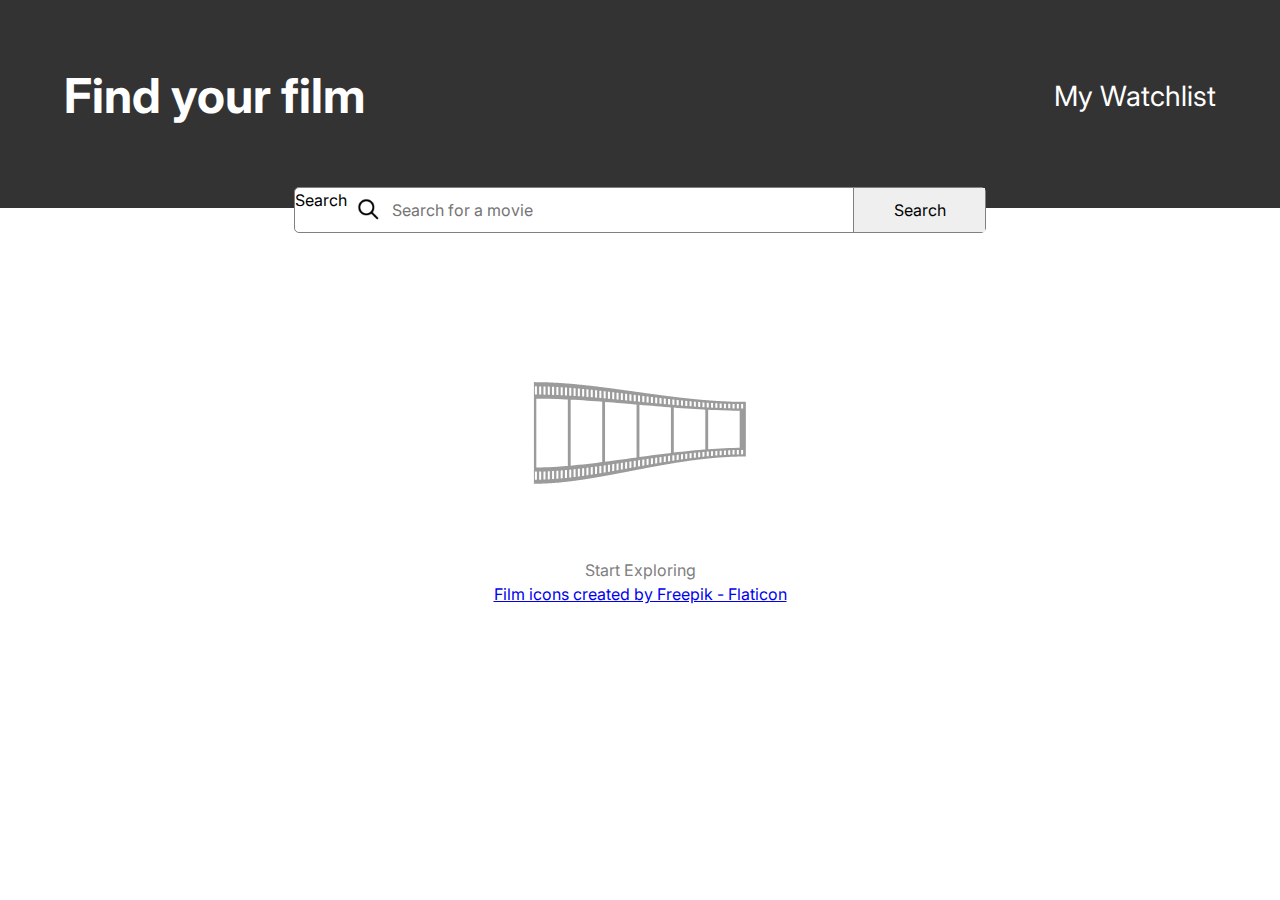
==== index.html @ 2bf13f24 "add label to search input for a11y" ====
<!DOCTYPE html>
<html lang="en">

<head>
	<meta charset="UTF-8">
	<meta http-equiv="X-UA-Compatible" content="IE=edge">
	<meta name="viewport" content="width=device-width, initial-scale=1.0">
	<link rel="preconnect" href="https://fonts.googleapis.com">
	<link rel="preconnect" href="https://fonts.gstatic.com" crossorigin>
	<link
		href="https://fonts.googleapis.com/css2?family=Inter:wght@300;400;600;700&family=Merriweather:wght@300;400&display=swap"
		rel="stylesheet">
	<link rel="stylesheet" href="./resources/css/reset.css">
	<link rel="stylesheet" href="./resources/css/styles.css">
	<title>Scrimba Movie Picker</title>
</head>

<body>
	<header>
		<div class="content_wrapper">
			<article class="title_banner">
				<h1>Find your film</h1>
				<a class="title_link" href="watchlist.html">My Watchlist</a>
			</article>
			<form class="input_row">
				<label for="movieSearchInput" class="visually-hidden">Search</label>
				<input type="search" placeholder="Search for a movie" name="movieSearch" id="movieSearchInput">
				<button id="movieSearchBtn">Search</button>
			</form>
		</div>
	</header>
	<div class="content_wrapper">
		<section class="main_content" id="main_content">
			<img class="placeholder_icon" src="./resources/media/noun-filmstrip-407066-9B9B9B.svg" alt="film icon">
			<p>Start Exploring</p>
			<a href="https://www.flaticon.com/free-icons/film" title="film icons">Film icons created by Freepik -
				Flaticon</a>
		</section>
	</div>
	<footer>
	</footer>
	<script src="./resources/js/fetch.js" type="module"></script>
	<script src="./resources/js/render.js" type="module"></script>

</body>

</html>
---- resources/css/styles.css ----
body {
  font-family: 'Inter', sans-serif;
}

header {
  background: linear-gradient(rgba(0, 0, 0, 0.8), rgba(0, 0, 0, 0.8)),
    url('../media/andre-tan-THJJRUhNlEc-unsplash.jpg') center 25% no-repeat;
  background-size: cover;
  height: 208px;
}

h1 {
  font-size: 3em;
}
.content_wrapper {
  display: flex;
  flex-direction: column;
  width: 90%;
  margin: 0 auto;
}

.title_banner {
  display: flex;
  justify-content: space-between;
  align-items: center;
  color: white;
  margin-top: 60px;
}
.title_link {
  text-decoration: none;
  color: white;
  font-size: 1.75em;
}
.input_row {
  display: relative;
  display: flex;
  justify-content: space-between;
  align-self: center;
  background-color: white;
  border: 1px solid grey;
  border-radius: 5px;
  margin-top: 55px;
  width: 60%;
  z-index: 1;
}
#movieSearchInput {
  background-image: url('../media/search.png');
  background-size: 1.5em;
  background-position: 10px center;
  padding: 10px 0;
  width: 80%;
  background-repeat: no-repeat;
  text-indent: 45px;
  border: none;
  margin-right: 0;
}
#movieSearchBtn {
  border: none;
  border-left: 1px solid grey;
  padding: 10px 20px;
  margin-left: -7px;
  cursor: pointer;
  width: 20%;
}
.main_content {
  display: flex;
  flex-direction: column;
  align-items: center;
  justify-content: center;
  color: grey;
  padding-top: 100px;
}
.placeholder_icon {
  filter: grayscale(100%);
  width: 250px;
}
.poster img {
  width: 100%;
}
.poster {
  min-width: 35%;
  max-width: 35%;
}
.movie_article {
  display: flex;
  justify-content: space-around;
  width: 800px;
  gap: 20px;
  margin-bottom: 20px;
  padding-bottom: 20px;
  border-bottom: 2px solid lightgray;
}

.movie_header {
  display: flex;
  flex-wrap: wrap;
  gap: 20px;
  justify-content: flex-start;
  color: black;
  padding: 0 0 10px 0;
}
.movie_details {
  display: flex;
  justify-content: space-evenly;
  padding: 0 0 10px 0;
}
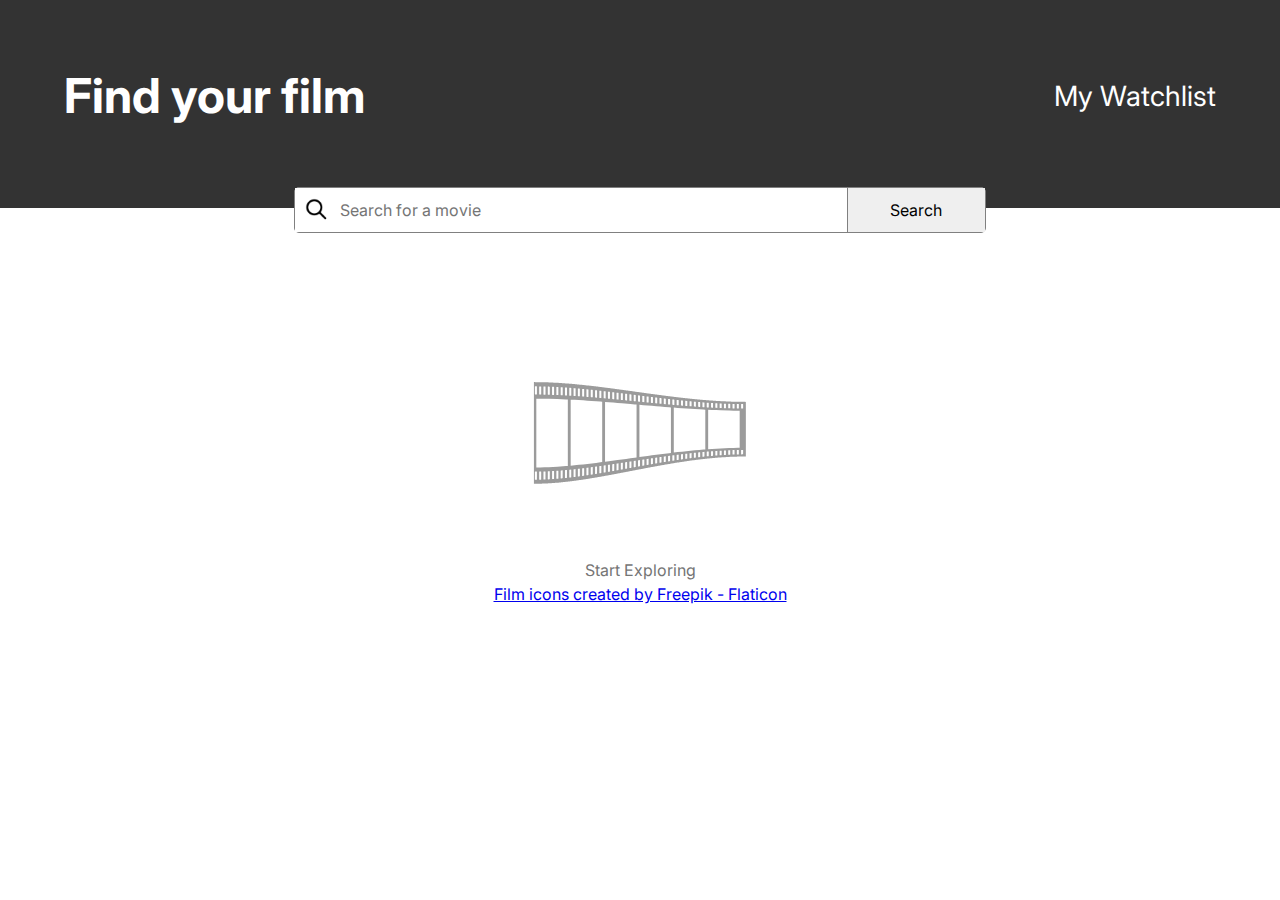
==== commit 86b5453e: "add link to google material icons" ====
--- a/index.html
+++ b/index.html
@@ -10,6 +10,7 @@
 	<link
 		href="https://fonts.googleapis.com/css2?family=Inter:wght@300;400;600;700&family=Merriweather:wght@300;400&display=swap"
 		rel="stylesheet">
+	<link href="https://fonts.googleapis.com/icon?family=Material+Icons" rel="stylesheet">
 	<link rel="stylesheet" href="./resources/css/reset.css">
 	<link rel="stylesheet" href="./resources/css/styles.css">
 	<title>Scrimba Movie Picker</title>
--- a/resources/css/styles.css
+++ b/resources/css/styles.css
@@ -11,6 +11,17 @@
 
 h1 {
   font-size: 3em;
+}
+
+.visually-hidden {
+  border: 0;
+  clip: rect(0 0 0 0);
+  height: 1px;
+  margin: -1px;
+  overflow: hidden;
+  padding: 0;
+  position: absolute;
+  width: 1px;
 }
 .content_wrapper {
   display: flex;
@@ -67,7 +78,7 @@
   flex-direction: column;
   align-items: center;
   justify-content: center;
-  color: grey;
+  color: #757575;
   padding-top: 100px;
 }
 .placeholder_icon {
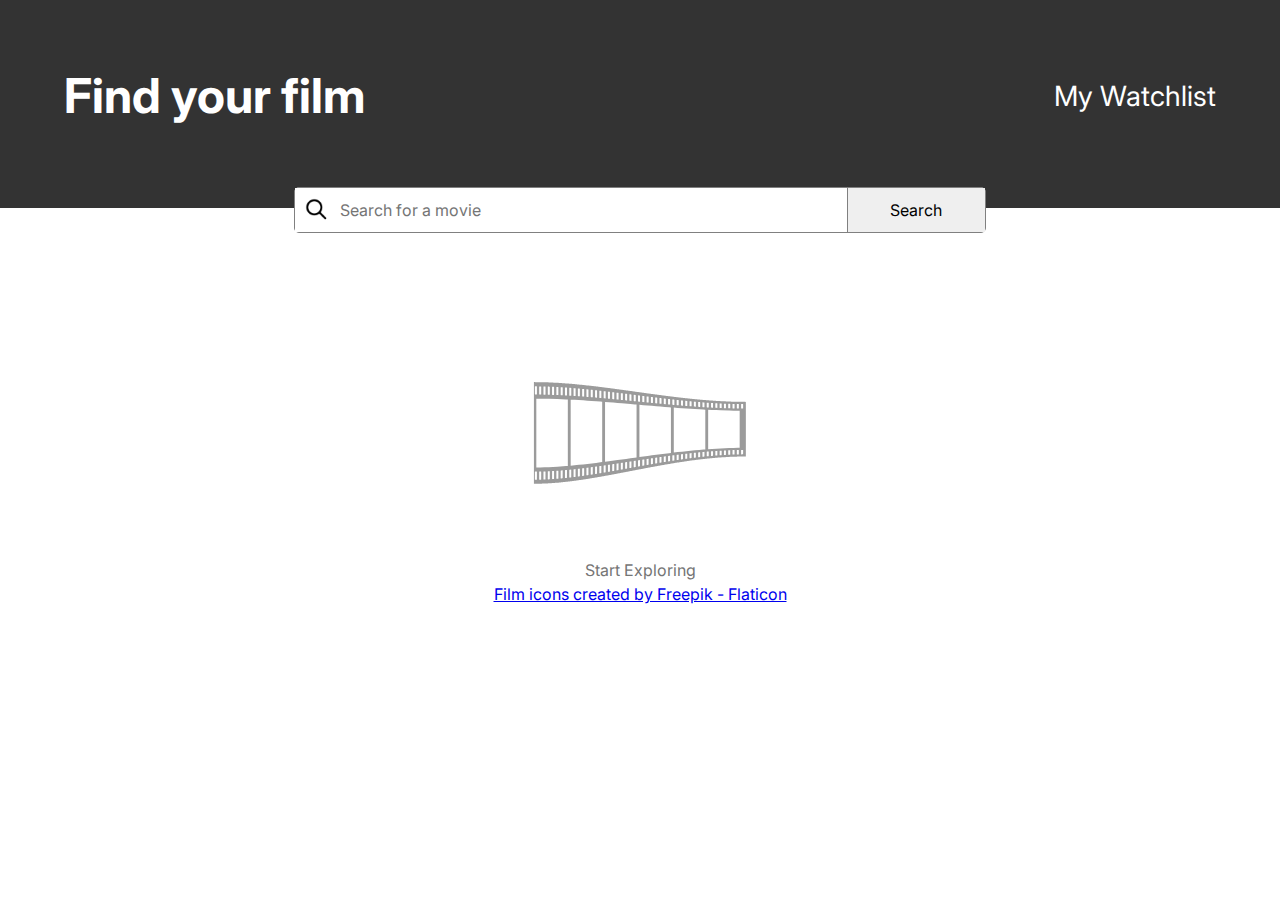
==== commit 2cd3f0b8: "add default color-mode setting to light" ====
--- a/index.html
+++ b/index.html
@@ -1,5 +1,5 @@
 <!DOCTYPE html>
-<html lang="en">
+<html lang="en" color-mode="light">
 
 <head>
 	<meta charset="UTF-8">
--- a/resources/css/styles.css
+++ b/resources/css/styles.css
@@ -109,9 +109,38 @@
   justify-content: flex-start;
   color: black;
   padding: 0 0 10px 0;
+  align-items: baseline;
 }
 .movie_details {
   display: flex;
-  justify-content: space-evenly;
+  justify-content: flex-start;
   padding: 0 0 10px 0;
+  align-items: center;
 }
+.movie_details > *:not(button) {
+  padding-right: 20px;
+}
+.add_btn,
+.remove_btn {
+  cursor: pointer;
+  padding: 0.5em 0.75em;
+  display: flex;
+  border: none;
+  background-color: #fff;
+}
+.add_btn > .material-icons,
+.remove_btn > .material-icons {
+  padding-right: 5px;
+}
+.material-icons.md-18 {
+  font-size: 18px;
+}
+.material-icons.md-24 {
+  font-size: 24px;
+}
+.material-icons.md-36 {
+  font-size: 36px;
+}
+.material-icons.md-48 {
+  font-size: 48px;
+}
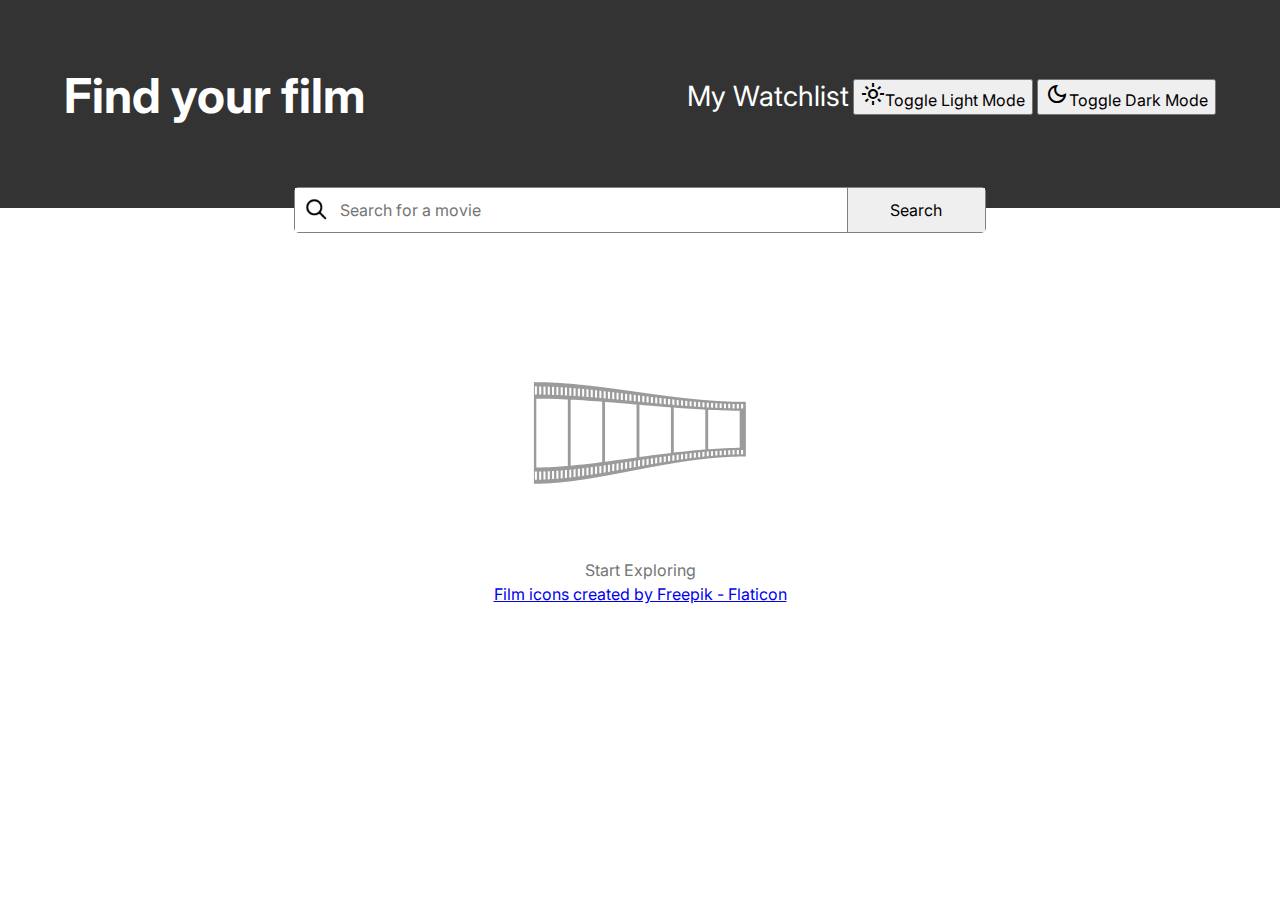
==== commit a8002042: "add link to matieral designs light-mode / dark-mode icons, add span to bring icons into html buttons" ====
--- a/index.html
+++ b/index.html
@@ -11,6 +11,10 @@
 		href="https://fonts.googleapis.com/css2?family=Inter:wght@300;400;600;700&family=Merriweather:wght@300;400&display=swap"
 		rel="stylesheet">
 	<link href="https://fonts.googleapis.com/icon?family=Material+Icons" rel="stylesheet">
+	<link rel="stylesheet"
+		href="https://fonts.googleapis.com/css2?family=Material+Symbols+Outlined:opsz,wght,FILL,GRAD@48,400,0,0" />
+	<link rel="stylesheet"
+		href="https://fonts.googleapis.com/css2?family=Material+Symbols+Outlined:opsz,wght,FILL,GRAD@48,400,0,0" />
 	<link rel="stylesheet" href="./resources/css/reset.css">
 	<link rel="stylesheet" href="./resources/css/styles.css">
 	<title>Scrimba Movie Picker</title>
@@ -21,7 +25,20 @@
 		<div class="content_wrapper">
 			<article class="title_banner">
 				<h1>Find your film</h1>
-				<a class="title_link" href="watchlist.html">My Watchlist</a>
+				<div>
+					<a class="title_link" href="watchlist.html">My Watchlist</a>
+					<!-- light mode button -->
+					<button class="color-mode__btn light--hidden" aria-label="Toggle light mode"><span
+							class="material-symbols-outlined">
+							light_mode
+						</span>Toggle Light Mode</button>
+					<!-- dark mode button -->
+					<button class="color-mode__btn dark--hidden" aria-label="Toggle dark mode"><span
+							class="material-symbols-outlined">
+							dark_mode</span>Toggle Dark Mode
+
+					</button>
+				</div>
 			</article>
 			<form class="input_row">
 				<label for="movieSearchInput" class="visually-hidden">Search</label>
--- a/resources/css/styles.css
+++ b/resources/css/styles.css
@@ -1,3 +1,23 @@
+:root[color-mode='light'] {
+  --surface1: 0 0% 90% / 1;
+  --surface2: 0 0% 95% / 1;
+  --surface3: 0 0% 100% / 1;
+  --element1: 0 0% 7% / 1;
+  --element2: 0 0% 13% / 1;
+  --element3: 0 0% 20% / 1;
+  --elementInverse: 0 0% 93% / 1;
+}
+
+:root[color-mode='dark'] {
+  --surface1: 0 0% 15% / 1;
+  --surface2: 0 0% 20% / 1;
+  --surface3: 0 0% 25% / 1;
+  --element1: 0 0% 93% / 1;
+  --element2: 0 0% 87% / 1;
+  --element3: 0 0% 80% / 1;
+  --elementInverse: 0 0% 7% / 1;
+}
+
 body {
   font-family: 'Inter', sans-serif;
 }
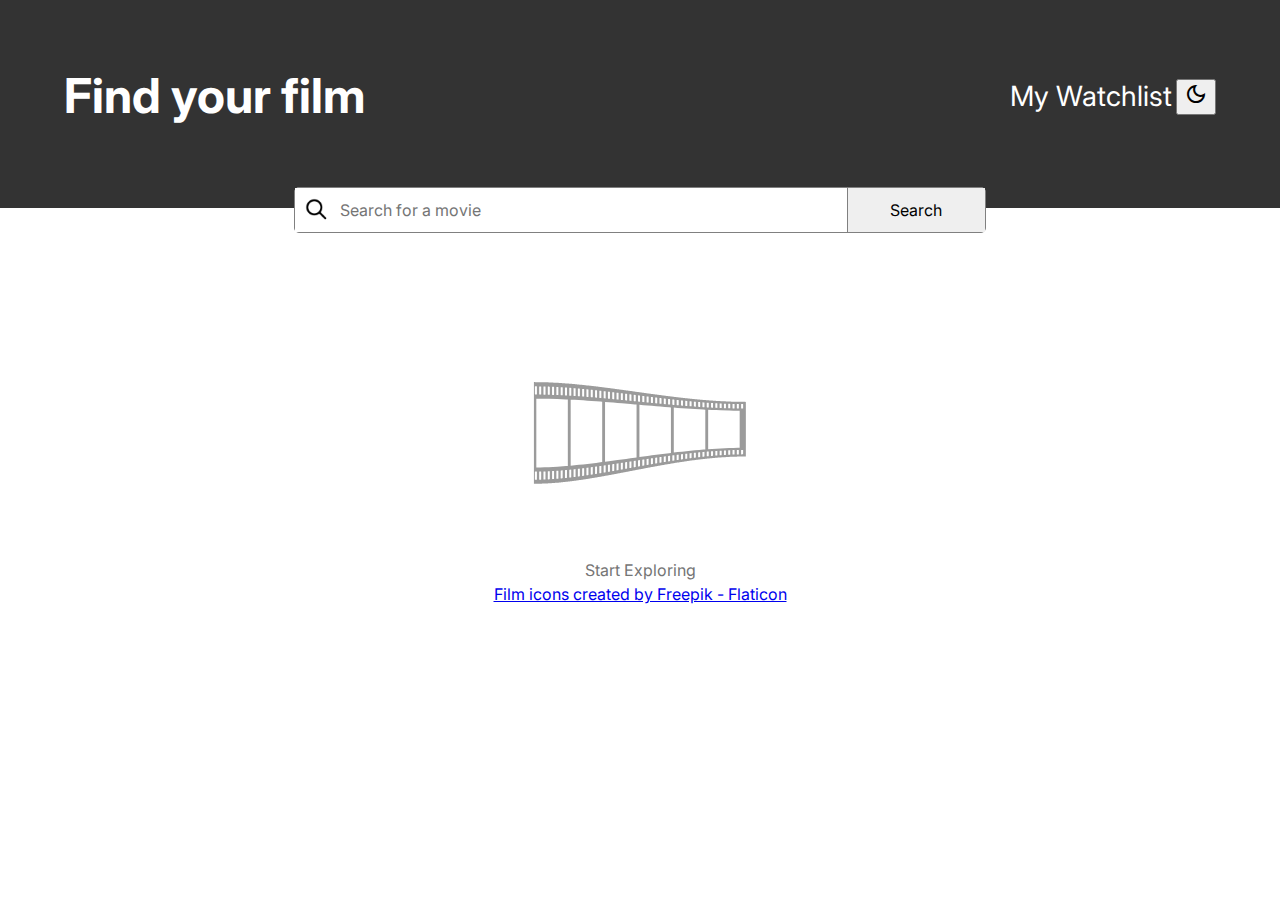
==== commit aea1a20d: "remove unecessary button text" ====
--- a/index.html
+++ b/index.html
@@ -31,12 +31,11 @@
 					<button class="color-mode__btn light--hidden" aria-label="Toggle light mode"><span
 							class="material-symbols-outlined">
 							light_mode
-						</span>Toggle Light Mode</button>
+						</span></button>
 					<!-- dark mode button -->
 					<button class="color-mode__btn dark--hidden" aria-label="Toggle dark mode"><span
 							class="material-symbols-outlined">
-							dark_mode</span>Toggle Dark Mode
-
+							dark_mode</span>
 					</button>
 				</div>
 			</article>
@@ -59,6 +58,7 @@
 	</footer>
 	<script src="./resources/js/fetch.js" type="module"></script>
 	<script src="./resources/js/render.js" type="module"></script>
+	<script src="./resources/js/color_mode.js"></script>
 
 </body>
 
--- a/resources/css/styles.css
+++ b/resources/css/styles.css
@@ -16,6 +16,14 @@
   --element2: 0 0% 87% / 1;
   --element3: 0 0% 80% / 1;
   --elementInverse: 0 0% 7% / 1;
+}
+
+:root[color-mode='light'] .light--hidden {
+  display: none;
+}
+
+:root[color-mode='dark'] .dark--hidden {
+  display: none;
 }
 
 body {
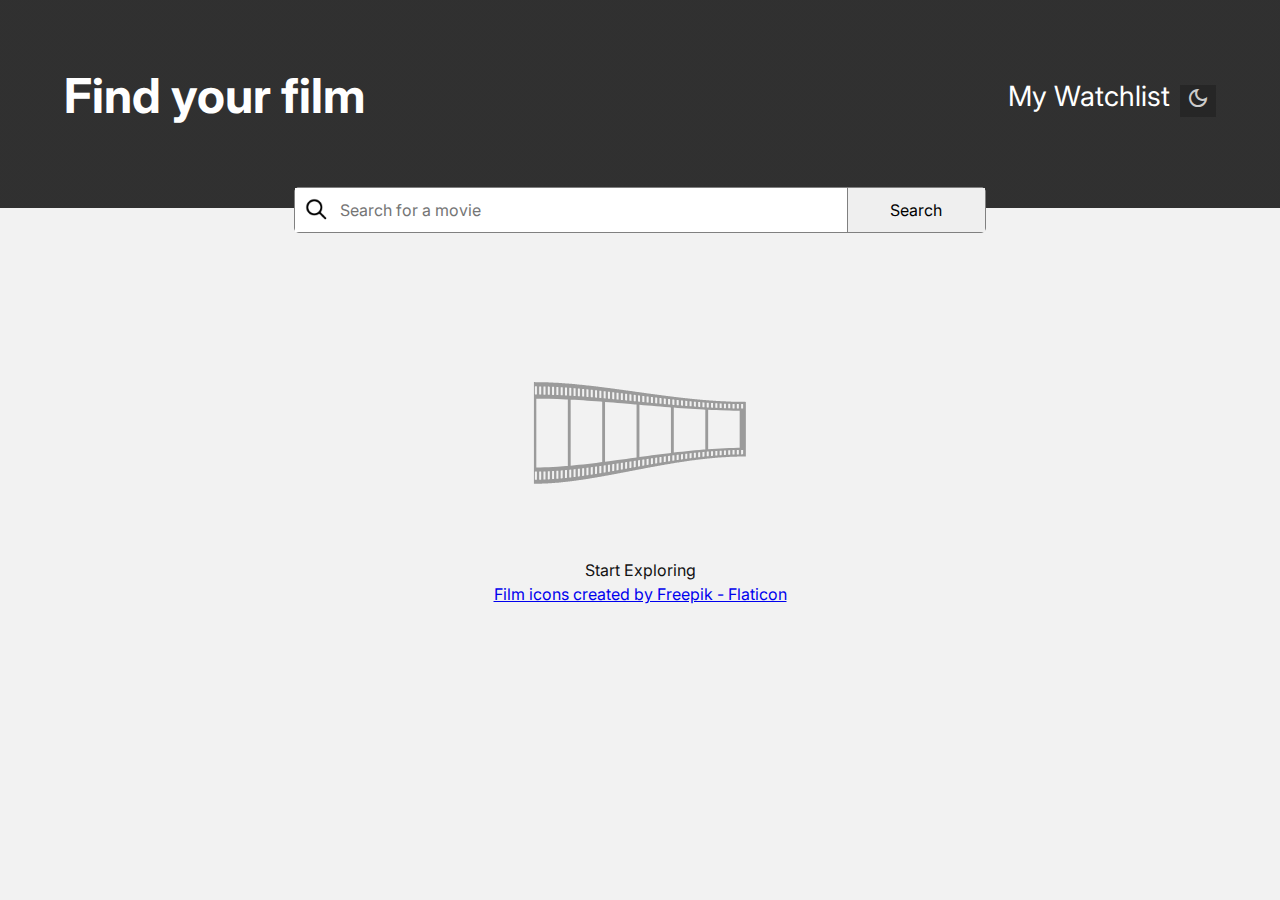
==== commit c2d206f3: "add classof interactive_div to div to allow for light-mode button alignment" ====
--- a/index.html
+++ b/index.html
@@ -13,10 +13,9 @@
 	<link href="https://fonts.googleapis.com/icon?family=Material+Icons" rel="stylesheet">
 	<link rel="stylesheet"
 		href="https://fonts.googleapis.com/css2?family=Material+Symbols+Outlined:opsz,wght,FILL,GRAD@48,400,0,0" />
-	<link rel="stylesheet"
-		href="https://fonts.googleapis.com/css2?family=Material+Symbols+Outlined:opsz,wght,FILL,GRAD@48,400,0,0" />
 	<link rel="stylesheet" href="./resources/css/reset.css">
 	<link rel="stylesheet" href="./resources/css/styles.css">
+	<script src="./resources/js/check_color_pref.js"></script>
 	<title>Scrimba Movie Picker</title>
 </head>
 
@@ -25,7 +24,7 @@
 		<div class="content_wrapper">
 			<article class="title_banner">
 				<h1>Find your film</h1>
-				<div>
+				<div class="interactive_div">
 					<a class="title_link" href="watchlist.html">My Watchlist</a>
 					<!-- light mode button -->
 					<button class="color-mode__btn light--hidden" aria-label="Toggle light mode"><span
--- a/resources/css/styles.css
+++ b/resources/css/styles.css
@@ -6,6 +6,7 @@
   --element2: 0 0% 13% / 1;
   --element3: 0 0% 20% / 1;
   --elementInverse: 0 0% 93% / 1;
+  --accentLine: 0 0% 80% / 1;
 }
 
 :root[color-mode='dark'] {
@@ -16,6 +17,7 @@
   --element2: 0 0% 87% / 1;
   --element3: 0 0% 80% / 1;
   --elementInverse: 0 0% 7% / 1;
+  --accentLine: 0 0% 30% / 1;
 }
 
 :root[color-mode='light'] .light--hidden {
@@ -28,6 +30,8 @@
 
 body {
   font-family: 'Inter', sans-serif;
+  background-color: hsla(var(--surface2));
+  color: hsla(var(--element1));
 }
 
 header {
@@ -65,11 +69,15 @@
   color: white;
   margin-top: 60px;
 }
+.interactive_div {
+  display: flex;
+}
 .title_link {
   text-decoration: none;
+  font-size: 1.75em;
   color: white;
-  font-size: 1.75em;
 }
+
 .input_row {
   display: relative;
   display: flex;
@@ -106,7 +114,7 @@
   flex-direction: column;
   align-items: center;
   justify-content: center;
-  color: #757575;
+  color: hsla(var(--element1));
   padding-top: 100px;
 }
 .placeholder_icon {
@@ -127,7 +135,7 @@
   gap: 20px;
   margin-bottom: 20px;
   padding-bottom: 20px;
-  border-bottom: 2px solid lightgray;
+  border-bottom: 2px solid hsla(var(--accentLine));
 }
 
 .movie_header {
@@ -135,7 +143,7 @@
   flex-wrap: wrap;
   gap: 20px;
   justify-content: flex-start;
-  color: black;
+  color: hsla(var(--element1));
   padding: 0 0 10px 0;
   align-items: baseline;
 }
@@ -154,11 +162,19 @@
   padding: 0.5em 0.75em;
   display: flex;
   border: none;
-  background-color: #fff;
+  color: hsla(var(--element1));
+  background-color: hsla(var(--surface3));
 }
 .add_btn > .material-icons,
 .remove_btn > .material-icons {
   padding-right: 5px;
+}
+.color-mode__btn {
+  background-color: hsla(0 0% 15% / 1);
+  color: hsla(0 0% 80% / 1);
+  border: none;
+  align-self: flex-end;
+  margin-left: 10px;
 }
 .material-icons.md-18 {
   font-size: 18px;
